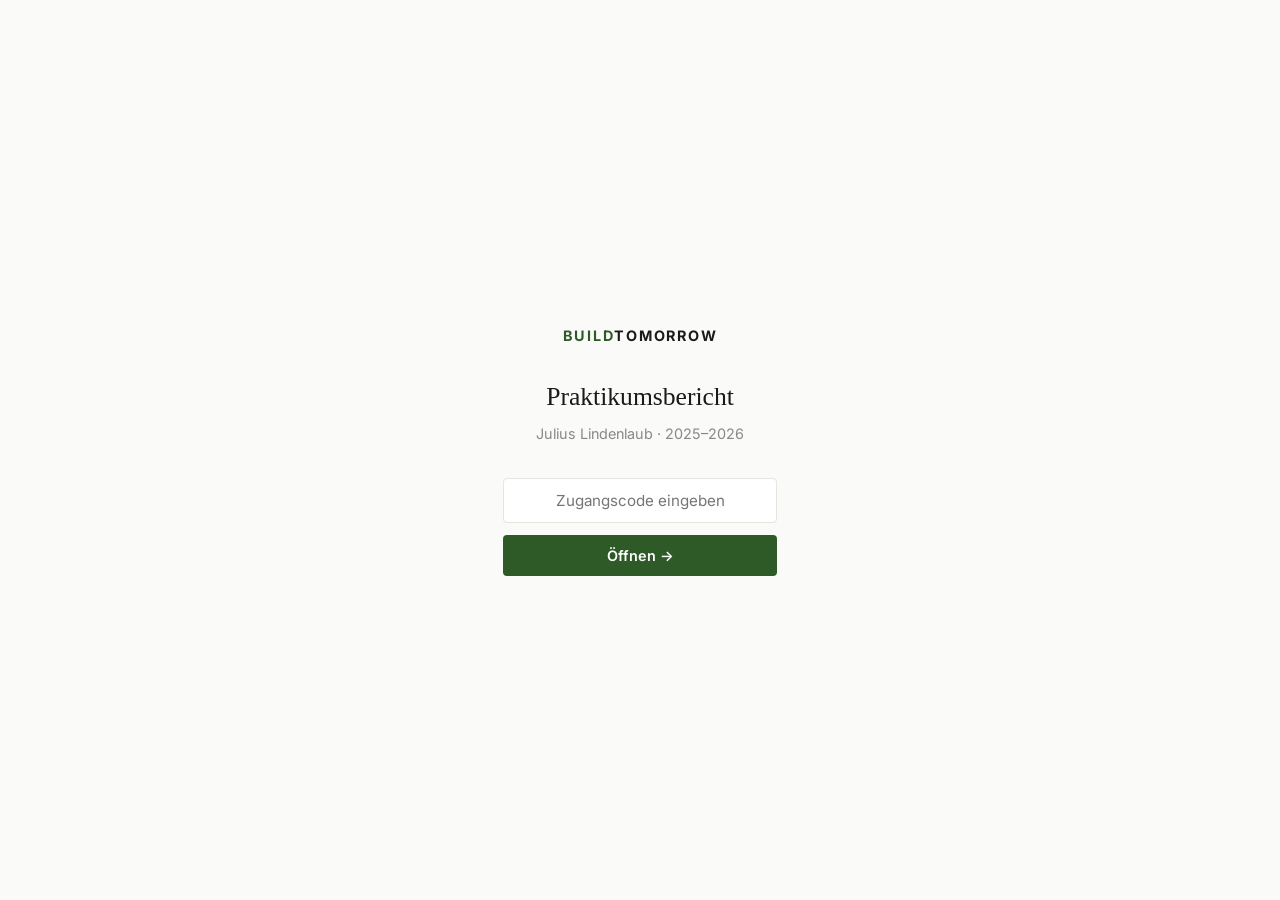
==== index.html @ 8c2dfeda "feat: add code gate login page" ====
<!DOCTYPE html>
<html lang="de">
<head>
  <meta charset="UTF-8">
  <meta name="viewport" content="width=device-width, initial-scale=1.0">
  <title>Praktikumsbericht – Julius Lindenlaub</title>
  <link rel="stylesheet" href="style.css">
</head>
<body class="gate-body">
  <div class="gate-container">
    <div class="gate-logo">BUILD<span>TOMORROW</span></div>
    <h1>Praktikumsbericht</h1>
    <p class="muted">Julius Lindenlaub · 2025–2026</p>
    <div class="gate-form">
      <input
        type="password"
        id="codeInput"
        placeholder="Zugangscode eingeben"
        autocomplete="off"
      />
      <button onclick="checkCode()">Öffnen →</button>
      <p id="gate-error" class="gate-error" style="display:none">
        Falscher Code. Bitte nochmal versuchen.
      </p>
    </div>
  </div>
  <script>
    function checkCode() {
      const code = document.getElementById('codeInput').value.trim();
      if (code === 'PRAKTIKUM2026') {
        window.location.href = 'main.html';
      } else {
        const err = document.getElementById('gate-error');
        err.style.display = 'block';
        document.getElementById('codeInput').focus();
      }
    }
    document.getElementById('codeInput').addEventListener('keydown', function(e) {
      if (e.key === 'Enter') checkCode();
    });
  </script>
</body>
</html>
---- style.css ----
/* ── Imports ─────────────────────────────────────── */
@import url('https://fonts.googleapis.com/css2?family=Inter:wght@400;500;600;700&display=swap');

/* ── Variables ───────────────────────────────────── */
:root {
  --bg:          #fafaf8;
  --text:        #1a1a1a;
  --text-muted:  #888888;
  --accent:      #2d5a27;
  --accent-light:#d0dccf;
  --border:      #e8e4df;
  --nav-height:  52px;
  --max-width:   760px;
  font-size: 16px;
}

/* ── Reset ───────────────────────────────────────── */
*, *::before, *::after { box-sizing: border-box; margin: 0; padding: 0; }
html { scroll-behavior: smooth; }
body {
  background: var(--bg);
  color: var(--text);
  font-family: 'Inter', sans-serif;
  line-height: 1.7;
  -webkit-font-smoothing: antialiased;
}
img { max-width: 100%; border-radius: 4px; border: 1px solid var(--border); }
a { color: var(--accent); text-decoration: none; }

/* ── Typography ──────────────────────────────────── */
h1, h2, h3 { font-family: Georgia, serif; font-weight: 400; line-height: 1.3; }
h1 { font-size: 2.4rem; }
h2 { font-size: 1.6rem; margin-bottom: 1rem; }
h3 { font-size: 1.15rem; margin-bottom: 0.5rem; }
p  { margin-bottom: 1rem; color: var(--text); }
.label {
  font-family: 'Inter', sans-serif;
  font-size: 0.7rem;
  font-weight: 700;
  letter-spacing: 0.12em;
  text-transform: uppercase;
  color: var(--accent);
}
.muted { color: var(--text-muted); font-size: 0.9rem; }

/* ── Layout ──────────────────────────────────────── */
.container {
  max-width: var(--max-width);
  margin: 0 auto;
  padding: 0 24px;
}
section {
  padding: 80px 0;
  border-bottom: 1px solid var(--border);
  scroll-margin-top: var(--nav-height);
}
section:last-of-type { border-bottom: none; }

/* ── Sticky Nav ──────────────────────────────────── */
nav {
  position: sticky;
  top: 0;
  z-index: 100;
  background: var(--bg);
  border-bottom: 1px solid var(--border);
  height: var(--nav-height);
}
nav .container {
  display: flex;
  align-items: center;
  height: 100%;
  gap: 28px;
}
nav .nav-brand {
  font-family: 'Inter', sans-serif;
  font-size: 0.75rem;
  font-weight: 700;
  letter-spacing: 0.08em;
  color: var(--text);
  margin-right: auto;
  white-space: nowrap;
}
nav a {
  font-size: 0.8rem;
  color: var(--text-muted);
  white-space: nowrap;
  transition: color 0.15s;
}
nav a:hover, nav a.active { color: var(--accent); font-weight: 600; }

/* ── Hero ────────────────────────────────────────── */
.hero {
  padding: 96px 0 80px;
  border-bottom: 1px solid var(--border);
}
.hero .label { margin-bottom: 16px; }
.hero h1 { margin-bottom: 8px; }
.hero .hero-sub { font-size: 1rem; color: var(--text-muted); }

/* ── Section Headers ─────────────────────────────── */
.section-number {
  font-family: 'Inter', sans-serif;
  font-size: 0.7rem;
  font-weight: 700;
  letter-spacing: 0.12em;
  color: var(--accent);
  text-transform: uppercase;
  margin-bottom: 8px;
}

/* ── Timeline ────────────────────────────────────── */
.timeline { position: relative; padding-left: 40px; }
.timeline::before {
  content: '';
  position: absolute;
  left: 13px;
  top: 14px;
  bottom: 14px;
  width: 2px;
  background: var(--accent-light);
}
.timeline-phase { position: relative; margin-bottom: 56px; }
.timeline-phase:last-child { margin-bottom: 0; }
.timeline-dot {
  position: absolute;
  left: -40px;
  top: 2px;
  width: 28px;
  height: 28px;
  border-radius: 50%;
  background: var(--accent);
  color: #fff;
  font-size: 0.7rem;
  font-weight: 700;
  display: flex;
  align-items: center;
  justify-content: center;
}
.phase-label { margin-bottom: 4px; }
.phase-title { margin-bottom: 16px; }

/* ── Video Embed ─────────────────────────────────── */
.video-embed {
  position: relative;
  width: 100%;
  padding-bottom: 56.25%;
  margin-bottom: 20px;
  background: #f0ece8;
  border-radius: 4px;
  overflow: hidden;
  border: 1px solid var(--border);
}
.video-embed iframe {
  position: absolute;
  top: 0; left: 0;
  width: 100%; height: 100%;
  border: none;
}

/* ── Screenshots ─────────────────────────────────── */
.screenshot-row {
  display: flex;
  gap: 12px;
  flex-wrap: wrap;
  margin-bottom: 16px;
}
.screenshot-row img { flex: 1 1 200px; }
.screenshot-caption {
  font-size: 0.78rem;
  color: var(--text-muted);
  margin-top: -8px;
  margin-bottom: 16px;
}

/* ── Reflexion List ──────────────────────────────── */
.reflex-block { margin-bottom: 40px; }
.reflex-block h3 { color: var(--accent); margin-bottom: 8px; }

/* ── KI Questions ────────────────────────────────── */
.ki-question { margin-bottom: 36px; }
.ki-question .q-label {
  font-size: 0.7rem;
  font-weight: 700;
  letter-spacing: 0.1em;
  text-transform: uppercase;
  color: var(--accent);
  margin-bottom: 6px;
}

/* ── Footer ──────────────────────────────────────── */
footer {
  padding: 40px 0;
  text-align: center;
  font-size: 0.8rem;
  color: var(--text-muted);
  border-top: 1px solid var(--border);
}

/* ── Code Gate (index.html only) ─────────────────── */
.gate-body {
  min-height: 100vh;
  display: flex;
  align-items: center;
  justify-content: center;
  background: var(--bg);
}
.gate-container {
  text-align: center;
  max-width: 380px;
  padding: 48px 32px;
}
.gate-logo {
  font-family: 'Inter', sans-serif;
  font-size: 0.9rem;
  font-weight: 700;
  letter-spacing: 0.12em;
  color: var(--accent);
  margin-bottom: 32px;
}
.gate-logo span { color: var(--text); }
.gate-container h1 { font-size: 1.6rem; margin-bottom: 8px; }
.gate-container .muted { margin-bottom: 32px; }
.gate-form { display: flex; flex-direction: column; gap: 12px; }
.gate-form input {
  padding: 12px 16px;
  border: 1px solid var(--border);
  border-radius: 4px;
  background: #fff;
  font-family: 'Inter', sans-serif;
  font-size: 0.95rem;
  text-align: center;
  outline: none;
  transition: border-color 0.15s;
}
.gate-form input:focus { border-color: var(--accent); }
.gate-form button {
  padding: 12px 24px;
  background: var(--accent);
  color: #fff;
  border: none;
  border-radius: 4px;
  font-family: 'Inter', sans-serif;
  font-size: 0.9rem;
  font-weight: 600;
  cursor: pointer;
  transition: opacity 0.15s;
}
.gate-form button:hover { opacity: 0.88; }
.gate-error {
  font-size: 0.85rem;
  color: #c0392b;
  margin-top: 4px;
}
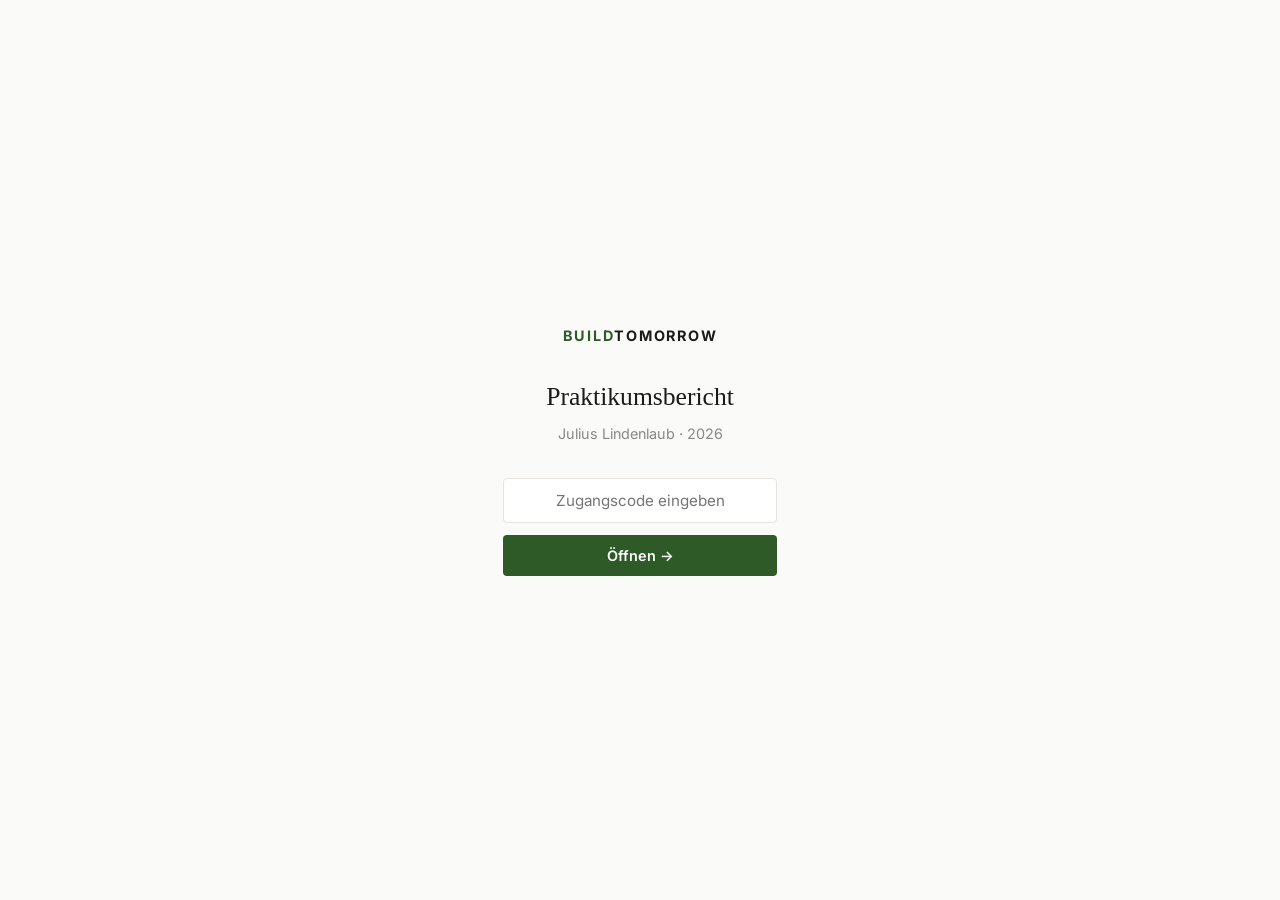
==== commit a16084c8: "content: Jahresangabe auf Startseite zu 2026 korrigiert Co-Authored-By: Claude Opus 4.8 <noreply@ant" ====
--- a/index.html
+++ b/index.html
@@ -10,7 +10,7 @@
   <div class="gate-container">
     <div class="gate-logo">BUILD<span>TOMORROW</span></div>
     <h1>Praktikumsbericht</h1>
-    <p class="muted">Julius Lindenlaub · 2025–2026</p>
+    <p class="muted">Julius Lindenlaub · 2026</p>
     <div class="gate-form">
       <input
         type="password"
--- a/style.css
+++ b/style.css
@@ -31,8 +31,42 @@
 h1, h2, h3 { font-family: Georgia, serif; font-weight: 400; line-height: 1.3; }
 h1 { font-size: 2.4rem; }
 h2 { font-size: 1.6rem; margin-bottom: 1rem; }
-h3 { font-size: 1.15rem; margin-bottom: 0.5rem; }
+h3 { font-size: 1.2rem; margin-bottom: 0.5rem; color: var(--accent); font-weight: 700; }
 p  { margin-bottom: 1rem; color: var(--text); }
+
+/* ── Bullet Lists ────────────────────────────────── */
+.feature-list {
+  list-style: none;
+  display: flex;
+  flex-direction: column;
+  gap: 8px;
+  margin-bottom: 1rem;
+}
+.feature-list li {
+  position: relative;
+  padding-left: 24px;
+  line-height: 1.55;
+}
+.feature-list li::before {
+  content: "→";
+  position: absolute;
+  left: 0;
+  top: 0;
+  color: var(--accent);
+  font-weight: 700;
+}
+.feature-list li strong { color: var(--text); }
+.lead-in { margin-bottom: 0.75rem; }
+
+/* ── Hero-Logo ───────────────────────────────────── */
+.hero-logo {
+  height: 30px;
+  width: auto;
+  border: none;
+  border-radius: 0;
+  margin-top: 18px;
+  display: block;
+}
 .label {
   font-family: 'Inter', sans-serif;
   font-size: 0.7rem;
@@ -96,6 +130,22 @@
 .hero .label { margin-bottom: 16px; }
 .hero h1 { margin-bottom: 8px; }
 .hero .hero-sub { font-size: 1rem; color: var(--text-muted); }
+.hero-grid {
+  display: flex;
+  align-items: center;
+  justify-content: space-between;
+  gap: 40px;
+  flex-wrap: wrap;
+}
+.hero-text { flex: 1 1 320px; }
+.hero-portrait {
+  flex: 0 0 auto;
+  width: 230px;
+  height: auto;
+  border: none;
+  border-radius: 0;
+  align-self: center;
+}
 
 /* ── Section Headers ─────────────────────────────── */
 .section-number {
@@ -165,6 +215,7 @@
   margin-bottom: 16px;
 }
 .screenshot-row img { flex: 1 1 200px; }
+.screenshot-row--sm img { flex: 0 1 auto; max-width: 60%; }
 .screenshot-caption {
   font-size: 0.78rem;
   color: var(--text-muted);
@@ -175,6 +226,140 @@
 /* ── Reflexion List ──────────────────────────────── */
 .reflex-block { margin-bottom: 40px; }
 .reflex-block h3 { color: var(--accent); margin-bottom: 8px; }
+
+
+/* ── Stat Cards ──────────────────────────────────── */
+.stat-row {
+  display: grid;
+  grid-template-columns: repeat(3, 1fr);
+  gap: 12px;
+  margin-bottom: 24px;
+}
+.stat-card {
+  background: #e8f0e7;
+  border-radius: 6px;
+  padding: 16px;
+  text-align: center;
+}
+.stat-number {
+  font-family: Georgia, serif;
+  font-size: 1.8rem;
+  color: var(--accent);
+  line-height: 1.1;
+  margin-bottom: 4px;
+}
+.stat-label {
+  font-size: 0.72rem;
+  color: var(--accent);
+  font-weight: 600;
+  font-family: 'Inter', sans-serif;
+}
+
+/* ── Competency Grid ─────────────────────────────── */
+.kompetenz-cols {
+  display: grid;
+  grid-template-columns: 1fr 1fr;
+  gap: 16px;
+  margin-bottom: 16px;
+}
+.kompetenz-col {
+  background: #f5f3f0;
+  border-radius: 6px;
+  padding: 16px;
+}
+.kompetenz-col.accent { background: #e8f0e7; }
+.kompetenz-col-title {
+  font-family: 'Inter', sans-serif;
+  font-size: 0.65rem;
+  font-weight: 700;
+  letter-spacing: 0.12em;
+  text-transform: uppercase;
+  margin-bottom: 6px;
+}
+.kompetenz-col.accent .kompetenz-col-title { color: var(--accent); }
+.kompetenz-col:not(.accent) .kompetenz-col-title { color: var(--text-muted); }
+.kompetenz-col-desc {
+  font-size: 0.78rem;
+  color: var(--text-muted);
+  margin-bottom: 12px;
+}
+.kompetenz-list { display: flex; flex-direction: column; gap: 6px; }
+.kompetenz-item {
+  background: #fff;
+  border-radius: 4px;
+  padding: 7px 10px;
+}
+.k-name {
+  font-size: 0.78rem;
+  font-weight: 600;
+  color: var(--text);
+  margin-bottom: 1px;
+}
+.k-source {
+  font-size: 0.68rem;
+  color: var(--text-muted);
+}
+.kompetenz-lernt {
+  background: #fafaf8;
+  border: 1px solid var(--border);
+  border-radius: 6px;
+  padding: 16px;
+}
+.kompetenz-lernt-title {
+  font-family: 'Inter', sans-serif;
+  font-size: 0.65rem;
+  font-weight: 700;
+  letter-spacing: 0.12em;
+  text-transform: uppercase;
+  color: var(--text-muted);
+  margin-bottom: 12px;
+}
+.kompetenz-lernt .kompetenz-list {
+  display: grid;
+  grid-template-columns: 1fr 1fr;
+  gap: 6px;
+}
+
+/* ── Kompetenzen: 2 Kacheln (vorher / während) ───── */
+.kompetenz-tiles {
+  display: flex;
+  flex-direction: column;
+  gap: 16px;
+  margin-bottom: 16px;
+}
+.kompetenz-tile {
+  background: #f5f3f0;
+  border-radius: 6px;
+  padding: 20px;
+}
+.kompetenz-tile.accent { background: #e8f0e7; }
+.kompetenz-tile-title {
+  font-family: Georgia, serif;
+  font-size: 1.05rem;
+  font-weight: 700;
+  color: var(--accent);
+  margin-bottom: 2px;
+}
+.kompetenz-tile-sub {
+  font-size: 0.78rem;
+  color: var(--text-muted);
+  margin-bottom: 16px;
+}
+.kompetenz-group + .kompetenz-group { margin-top: 16px; }
+.kompetenz-grouplabel {
+  font-family: 'Inter', sans-serif;
+  font-size: 0.62rem;
+  font-weight: 700;
+  letter-spacing: 0.12em;
+  text-transform: uppercase;
+  color: var(--text-muted);
+  margin-bottom: 8px;
+}
+.kompetenz-list.two-col {
+  display: grid;
+  grid-template-columns: 1fr 1fr;
+  gap: 6px;
+}
 
 /* ── KI Questions ────────────────────────────────── */
 .ki-question { margin-bottom: 36px; }
@@ -190,10 +375,25 @@
 /* ── Footer ──────────────────────────────────────── */
 footer {
   padding: 40px 0;
-  text-align: center;
   font-size: 0.8rem;
   color: var(--text-muted);
   border-top: 1px solid var(--border);
+}
+footer .container {
+  display: flex;
+  align-items: center;
+  justify-content: center;
+  gap: 16px;
+  text-align: left;
+}
+footer p { margin-bottom: 0; min-width: 0; }
+.footer-logo {
+  height: 26px;
+  width: auto;
+  border: none;
+  border-radius: 0;
+  opacity: 0.8;
+  flex: 0 0 auto;
 }
 
 /* ── Code Gate (index.html only) ─────────────────── */
@@ -250,4 +450,122 @@
   font-size: 0.85rem;
   color: #c0392b;
   margin-top: 4px;
-}+}
+
+/* ── Progress Bar ────────────────────────────────── */
+#progress-bar {
+  position: fixed;
+  top: 0;
+  left: 0;
+  height: 3px;
+  background: var(--accent);
+  width: 0%;
+  z-index: 200;
+  transition: width 0.08s linear;
+  pointer-events: none;
+}
+
+/* ── Fade-in on Scroll ───────────────────────────── */
+.fade-in {
+  opacity: 0;
+  transform: translateY(18px);
+  transition: opacity 0.55s ease, transform 0.55s ease;
+}
+.fade-in.visible {
+  opacity: 1;
+  transform: translateY(0);
+}
+
+/* ── Hover Lift ──────────────────────────────────── */
+.kompetenz-item {
+  transition: transform 0.18s ease, box-shadow 0.18s ease;
+}
+.kompetenz-item:hover {
+  transform: translateY(-2px);
+  box-shadow: 0 4px 14px rgba(0, 0, 0, 0.07);
+}
+.stat-card {
+  transition: transform 0.18s ease, box-shadow 0.18s ease;
+}
+.stat-card:hover {
+  transform: translateY(-3px);
+  box-shadow: 0 6px 18px rgba(45, 90, 39, 0.15);
+}
+.kompetenz-col {
+  transition: transform 0.18s ease, box-shadow 0.18s ease;
+}
+.kompetenz-col:hover {
+  transform: translateY(-2px);
+  box-shadow: 0 4px 14px rgba(0, 0, 0, 0.06);
+}
+/* vs-pair hover — layout rule is below in vs-stack section */
+.timeline-phase {
+  transition: padding-left 0.2s ease;
+}
+.timeline-phase:hover {
+  padding-left: 6px;
+}
+.ki-question {
+  border-left: 3px solid transparent;
+  padding-left: 16px;
+  margin-left: -19px;
+  transition: border-left-color 0.2s ease;
+}
+.ki-question:hover {
+  border-left-color: var(--accent);
+}
+
+/* ── Hover-Streifen + Eyebrow (wiederverwendbar) ─── */
+.hover-stripe {
+  border-left: 3px solid transparent;
+  padding-left: 16px;
+  margin-left: -19px;
+  margin-bottom: 32px;
+  transition: border-left-color 0.2s ease;
+}
+.hover-stripe:last-child { margin-bottom: 0; }
+.hover-stripe:hover { border-left-color: var(--accent); }
+.eyebrow {
+  font-size: 0.7rem;
+  font-weight: 700;
+  letter-spacing: 0.1em;
+  text-transform: uppercase;
+  color: var(--accent);
+  margin-bottom: 6px;
+}
+.site-link {
+  font-weight: 600;
+  border-bottom: 1px solid var(--accent-light);
+  transition: border-color 0.15s;
+}
+.site-link:hover { border-bottom-color: var(--accent); }
+
+/* ── Erwartungen vs. Realität Cards ─────────────── */
+.vs-stack { display: flex; flex-direction: column; gap: 14px; margin-bottom: 24px; }
+.vs-pair {
+  display: grid;
+  grid-template-columns: 1fr 1fr;
+  border-radius: 6px;
+  border: 1px solid var(--border);
+  transition: transform 0.18s ease, box-shadow 0.18s ease;
+}
+.vs-pair:hover {
+  transform: translateY(-2px);
+  box-shadow: 0 4px 14px rgba(0, 0, 0, 0.07);
+}
+/* clip children to rounded corners without clipping hover transform */
+.vs-erwartet:first-child { border-radius: 6px 0 0 6px; }
+.vs-realitaet:last-child  { border-radius: 0 6px 6px 0; }
+.vs-erwartet { background: #fdf9f7; border-right: 1px solid var(--border); padding: 16px 18px; }
+.vs-realitaet { background: #f4f8f3; padding: 16px 18px; }
+.vs-badge {
+  font-size: 0.65rem;
+  font-weight: 700;
+  letter-spacing: 0.1em;
+  text-transform: uppercase;
+  font-family: 'Inter', sans-serif;
+  margin-bottom: 8px;
+}
+.vs-erwartet .vs-badge { color: var(--text-muted); }
+.vs-realitaet .vs-badge { color: var(--accent); }
+.vs-erwartet p, .vs-realitaet p { font-size: 0.84rem; line-height: 1.6; margin-bottom: 0; }
